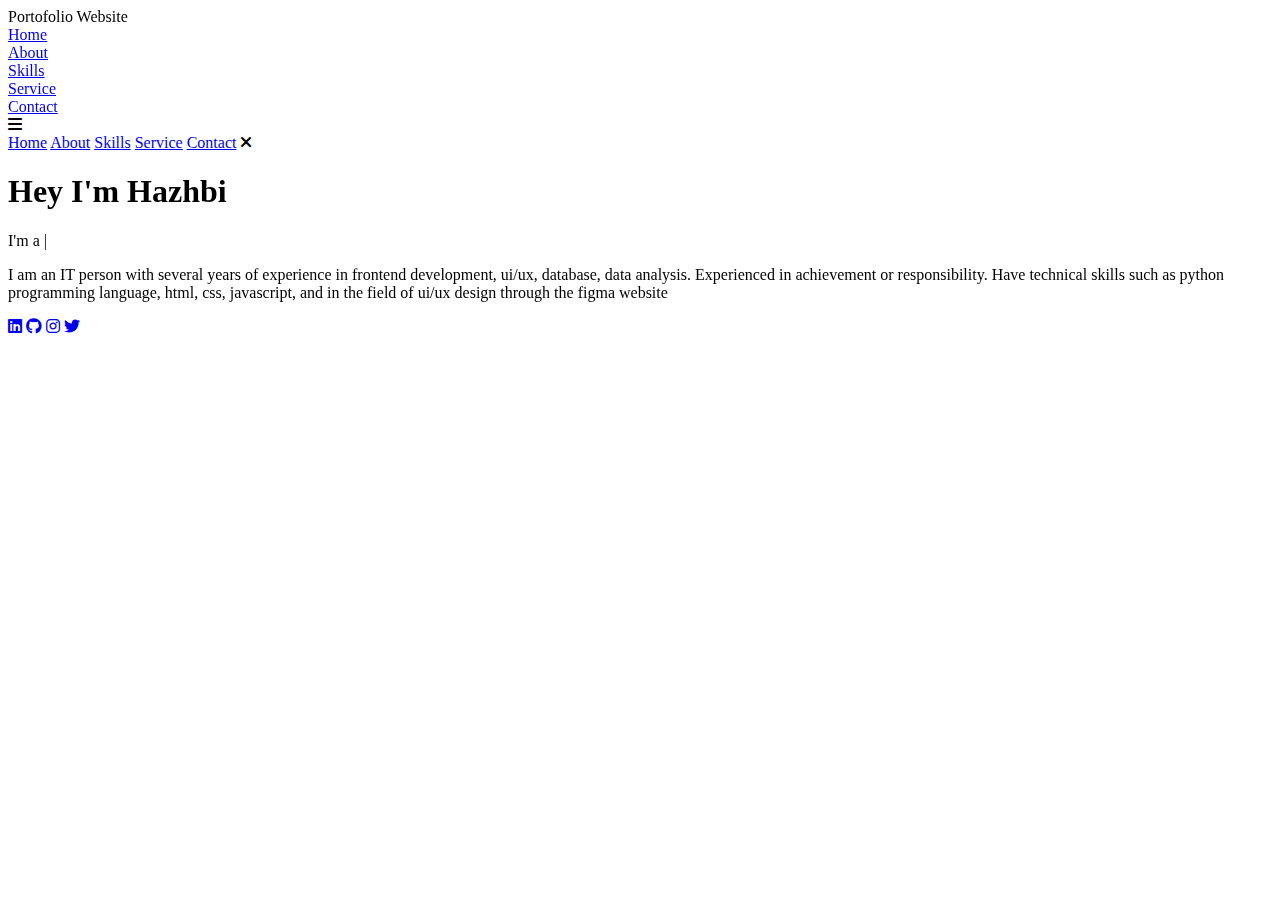
==== index.html @ 10f6b465 "Add files via upload" ====
<!-- Subscrbe YouTube Tamzidan Mahdiyin  -->
<!DOCTYPE html>
<html lang="en">

<head>

    <!-- Pengaturan karakter encoding untuk mendukung semua karakter Unicode -->
    <meta charset="UTF-8">

    <!-- Pengaturan viewport untuk responsivitas pada perangkat mobile -->
    <meta name="viewport" content="width=device-width, initial-scale=1.0">

    <!-- 
      Import Font Awesome untuk ikon sosial media dan navigasi
      Versi 6.5.1 dipilih untuk fitur dan ikon terbaru 
    -->
    <link rel="stylesheet" href="https://cdnjs.cloudflare.com/ajax/libs/font-awesome/6.5.1/css/all.min.css">

    <!-- 
      Import AOS (Animate On Scroll) library
      Digunakan untuk membuat animasi scroll yang menarik 
    -->
    <link rel="stylesheet" href="https://unpkg.com/aos@next/dist/aos.css" />

    <!-- Import file CSS custom untuk styling tambahan -->
    <link rel="stylesheet" href="css/style.css">
    <title>Portfolio Website</title>
</head>

<body>

    <!-- 
      Navigation Section
      - Menggunakan sistem grid untuk layout
      - Includes logo dan menu navigasi
      - Responsive dengan hamburger menu untuk mobile 
    -->
    <nav>
        <div class="nav-container">

            <!-- 
              Logo dengan animasi zoom-in
              data-aos-duration: 1500ms untuk animasi yang smooth 
            -->
            <div class="logo" data-aos="zoom-in" data-aos-duration="1500">
                Portofolio <span>Website</span>
            </div>

            <!-- 
              Navigation Links
              - Menggunakan fade-up animation dengan delays bertingkat
              - Active class untuk halaman yang sedang aktif 
            -->
            <div class="links">
                <div class="link active" data-aos="fade-up" data-aos-duration="1500" data-aos-delay="100"><a
                        href="index.html">Home</a></div>
                <div class="link" data-aos="fade-up" data-aos-duration="1500" data-aos-delay="200"><a
                        href="about.html">About</a></div>
                <div class="link" data-aos="fade-up" data-aos-duration="1500" data-aos-delay="300"><a
                        href="skill.html">Skills</a></div>
                <div class="link" data-aos="fade-up" data-aos-duration="1500" data-aos-delay="400"><a
                        href="service.html">Service</a></div>
                <div class="link" data-aos="fade-up" data-aos-duration="1500" data-aos-delay="500"><a
                        href="contact.html">Contact</a></div>
            </div>
        </div>

        <!-- 
          Hamburger Menu Icon
          - Muncul pada tampilan mobile
          - Menggunakan Font Awesome icon
          - onClick handler untuk membuka menu 
        -->
        <i class="fa-solid fa-bars hamburg" onclick="hamburg()"></i>

        <!-- 
          Dropdown Menu untuk Mobile
          - Berisi link navigasi yang sama
          - Muncul ketika hamburger menu diklik
          - Includes tombol close (x) 
        -->
        <div class="dropdown">
            <div class="links">
                <a href="index.html">Home</a>
                <a href="about.html">About</a>
                <a href="skill.html">Skills</a>
                <a href="service.html">Service</a>
                <a href="contact.html">Contact</a>
                <i class="fa-solid fa-xmark cancel" onclick="cancel()"></i>
            </div>
        </div>
    </nav>

    <!-- 
      Main Content Section
      - Menggunakan grid untuk layout dua kolom
      - Includes teks intro dan gambar profil 
    -->
    <section>
        <div class="main-container">
            <!-- 
              Content Container
              - Berisi heading, typewriter effect, dan social links
              - Setiap elemen memiliki animasi AOS yang berbeda 
            -->
            <div class="content">
                <!-- Heading dengan fade-left animation -->
                <h1 data-aos="fade-left" data-aos-duration="1500" data-aos-delay="700">Hey I'm <span>Hazhbi</span>
                </h1>

                <!-- 
                  Typewriter Effect
                  - Menggunakan JavaScript untuk animasi ketik
                  - Fade-right animation untuk container 
                -->
                <div data-aos="fade-right" data-aos-duration="1500" data-aos-delay="900" class="typewriter">I'm a <span
                        class="typewriter-text"></span><label for="">|</label></div>

                <!-- Paragraf deskripsi dengan flip-down animation -->
                <p data-aos="flip-down" data-aos-duration="1500" data-aos-delay="1100">I am an IT person with 
                  several years of experience in frontend development, ui/ux, database, data analysis.
                  Experienced in achievement or responsibility. Have technical skills such as python programming 
                  language, html, css, javascript, and in the field of ui/ux design through the figma website</p>

                <!-- 
                  Social Media Links
                  - Menggunakan Font Awesome icons
                  - Fade-up animation dengan delays bertingkat 
                -->
                <div class="social-links">
                    <a href="#" data-aos="fade-up" data-aos-duration="1500" data-aos-delay="1300"><i
                            class="fa-brands fa-linkedin"></i></a>
                    <a href="https://github.com/Hazhbi" data-aos="fade-up" data-aos-duration="1500" data-aos-delay="1400"><i
                            class="fa-brands fa-github"></i></a>
                    <a href="#" data-aos="fade-up" data-aos-duration="1500" data-aos-delay="1500"><i
                            class="fa-brands fa-instagram"></i></a>
                    <a href="#" data-aos="fade-up" data-aos-duration="1500" data-aos-delay="1600"><i
                            class="fa-brands fa-twitter"></i></a>
                </div>

                <!-- 
                  Download CV Button
                  - Zoom-out animation dengan delay terpanjang
                  - Styling didefinisikan di CSS 
                -->
                <div class="btn" data-aos="zoom-out" data-aos-duration="1500" data-aos-delay="1800">
                </div>
            </div>

            <!-- 
              Image Container
              - Menggunakan zoom-in animation
              - Durasi lebih panjang (3000ms) untuk efek dramatic 
            -->
            <div class="image" data-aos="zoom-in" data-aos-duration="3000">
                <img src="img/miyabi.jpg" alt="">
            </div>
        </div>
    </section>

    <!-- 
      Script Imports
      - AOS library untuk animasi
      - Custom JavaScript untuk fungsionalitas tambahan 
    -->
    <script src="https://unpkg.com/aos@next/dist/aos.js"></script>
    <script>
        // Inisialisasi AOS dengan offset 0 untuk trigger tepat waktu
        AOS.init({ offset: 0, });
    </script>
    <script src="./js/script.js"></script>
</body>

</html>
<!-- Subscrbe YouTube Tamzidan Mahdiyin  -->
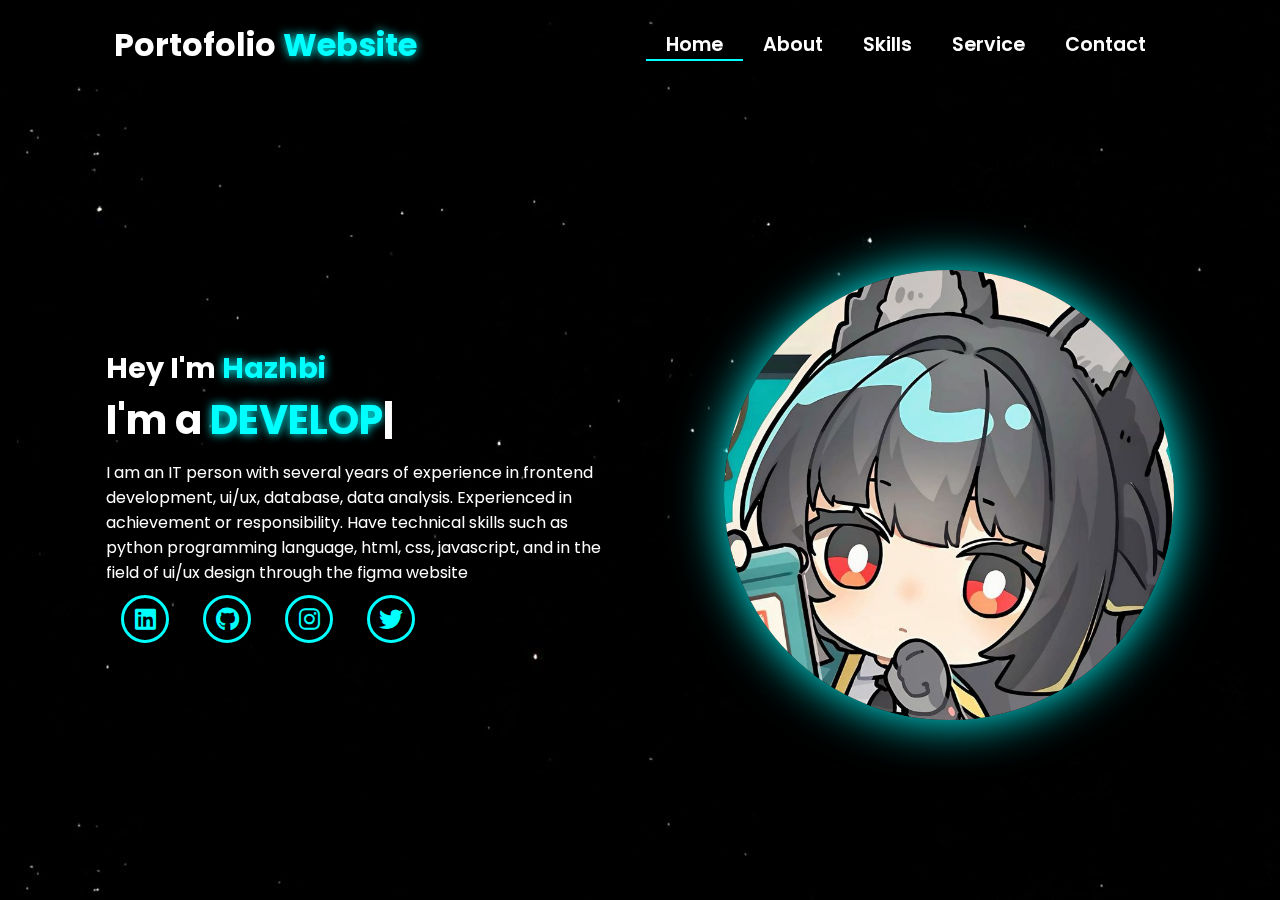
==== commit 92de15b2: "index.html" ====
--- a/index.html
+++ b/index.html
@@ -24,6 +24,7 @@
 
     <!-- Import file CSS custom untuk styling tambahan -->
     <link rel="stylesheet" href="css/style.css">
+    <link rel="icon" type="image/x-icon" href="img/icon.png">
     <title>Portfolio Website</title>
 </head>
 
@@ -172,4 +173,4 @@
 </body>
 
 </html>
-<!-- Subscrbe YouTube Tamzidan Mahdiyin  -->+<!-- Subscrbe YouTube Tamzidan Mahdiyin  -->
--- a/css/style.css
+++ b/css/style.css
@@ -0,0 +1,275 @@
+/* Modified from original */
+
+@import url("https://fonts.googleapis.com/css2?family=Poppins:wght@100;200;300;400;500;600&display=swap");
+
+* {
+  padding: 0;
+  margin: 0;
+  font-family: "Poppins", sans-serif;
+  box-sizing: border-box;
+}
+
+body {
+  width: 100%;
+  height: 100vh;
+  background-image: url("../img/background.jpg");
+  overflow: hidden;
+}
+
+nav {
+  width: 100%;
+  height: 10vh;
+  position: sticky;
+}
+
+.nav-container {
+  width: 100%;
+  height: 100%;
+  display: flex;
+  justify-content: space-around;
+  align-items: center;
+}
+
+.logo {
+  color: white;
+  font-size: 2rem;
+  font-weight: bold;
+}
+
+.logo span {
+  color: cyan; /* Changed to cyan */
+  text-shadow: 0 0 10px cyan; /* Changed to cyan */
+}
+
+.hamburg,
+.cancel {
+  cursor: pointer;
+  position: absolute;
+  right: 15px;
+  top: 10px;
+  color: white;
+  display: none;
+  font-size: clamp(2.5rem, 0.5rem + 5vw, 3rem);
+}
+
+.nav-container .links {
+  display: flex;
+}
+
+.nav-container .links a {
+  font-size: 1.2rem;
+  color: white;
+  margin: 0 20px;
+  text-decoration: none;
+  font-weight: 550;
+  transition: 0.3s linear;
+}
+
+.nav-container .links a:hover {
+  color: cyan; /* Changed to cyan */
+  border-bottom: 2px solid cyan; /* Changed to cyan */
+}
+
+.nav-container .links .active {
+  color: cyan; /* Changed to cyan */
+  border-bottom: 2px solid cyan; /* Changed to cyan */
+}
+
+.dropdown {
+  z-index: 100;
+  position: absolute;
+  top: 0;
+  transform: translateY(-500px);
+  width: 100%;
+  height: auto;
+  backdrop-filter: blur(4px) brightness(40%);
+  box-shadow: 0 0 20px black;
+  transition: 0.2s linear;
+}
+
+.dropdown .links a {
+  display: flex;
+  color: white;
+  text-decoration: none;
+  padding: 15px 0;
+  justify-content: center;
+  align-items: center;
+  transition: 0.2s linear;
+}
+
+.dropdown .links a:hover {
+  background-color: cyan; /* Changed to cyan */
+}
+
+section {
+  width: 100%;
+  height: 90vh;
+}
+
+.main-container {
+  width: 100%;
+  height: 100%;
+  display: flex;
+  justify-content: space-evenly;
+  align-items: center;
+}
+
+.main-container .content {
+  color: white;
+  width: 40%;
+  min-height: 100px;
+}
+
+.content h1 {
+  font-size: clamp(1rem, 1rem + 5vw, 1.8rem);
+}
+
+.content h1 span {
+  font-weight: 700;
+  text-shadow: 0 0 10px cyan; /* Changed to cyan */
+  color: cyan; /* Changed to cyan */
+}
+
+.content .typewriter {
+  font-size: clamp(1rem, 1rem + 5vw, 2.5rem);
+  font-weight: 700;
+}
+
+.typewriter span {
+  color: cyan; /* Changed to cyan */
+  text-shadow: 0 0 10px cyan; /* Changed to cyan */
+}
+
+.content p {
+  font-size: clamp(0, 4rem, 0.2rem + 9vw, 1rem);
+  margin: 10px 0;
+}
+
+.social-links i {
+  display: inline-flex;
+  justify-content: center;
+  align-items: center;
+  width: 3rem;
+  height: 3rem;
+  background-color: transparent;
+  border: 0.2rem solid cyan; /* Changed to cyan */
+  border-radius: 50%;
+  color: cyan; /* Changed to cyan */
+  margin: 0 15px;
+  font-size: 1.5rem;
+  transition: 0.2s linear;
+}
+
+.social-links i:hover {
+  scale: 1.3;
+  filter: drop-shadow(0 0 10px cyan); /* Changed to cyan */
+  color: white;
+  background-color: cyan; /* Changed to cyan */
+  -webkit-filter: drop-shadow(0 0 10px cyan); /* Changed to cyan */
+}
+
+.content button {
+  width: 50%;
+  height: 6vh;
+  margin: 30px;
+  background-color: rgb(0, 156, 180); /* You can change this to cyan if desired */
+  color: white;
+  border: none;
+  outline: none;
+  font-size: 120%;
+  font-weight: 700;
+  border-radius: 5px;
+  transition: 0.2s linear;
+}
+
+.content button:hover {
+  scale: 1.1;
+  color: cyan; /* Changed to cyan */
+  border: 2px solid cyan; /* Changed to cyan */
+  background-color: transparent;
+  font-weight: 700;
+  box-shadow: 0 0 40px 5px cyan; /* Changed to cyan */
+}
+
+.main-container .image {
+  width: 50vh;
+  height: 50vh;
+  border-radius: 100%;
+  overflow: hidden;
+  box-shadow: 0 0 50px cyan; /* Changed to cyan */
+}
+
+.main-container .image img {
+  width: 100%;
+  height: 100%;
+}
+
+.main-container .image:hover {
+  animation: animate 1.5s ease-in-out infinite;
+  -webkit-animation: animate 1.5s ease-in-out infinite;
+}
+
+@keyframes animate {
+  0% {
+    scale: 1;
+  }
+  50% {
+    scale: 1.05;
+  }
+  100% {
+    scale: 1;
+  }
+}
+
+@media (max-width: 884px) {
+  nav .logo {
+    position: absolute;
+    top: 16px;
+    left: 15px;
+    font-size: 1.5rem;
+  }
+
+  .main-container {
+    display: flex;
+    flex-direction: column-reverse;
+  }
+
+  .nav-container .links {
+    display: none;
+  }
+
+  .hamburg,
+  .cancel {
+    display: block;
+  }
+
+  .main-container .content {
+    width: 80%;
+  }
+  .social-links i {
+    width: 2.5rem;
+    height: 2.5rem;
+    font-size: 1.5rem;
+  }
+
+  .main-container .image {
+    z-index: -1;
+    width: 50%;
+    height: 80%;
+  }
+}
+
+@media (max-width: 440px) {
+  .main-container .image {
+    width: 60%;
+    height: 30%;
+  }
+
+  .main-container .content {
+    width: 80%;
+  }
+
+  .main-container button {
+    margin-top: 15px;
+  }
+}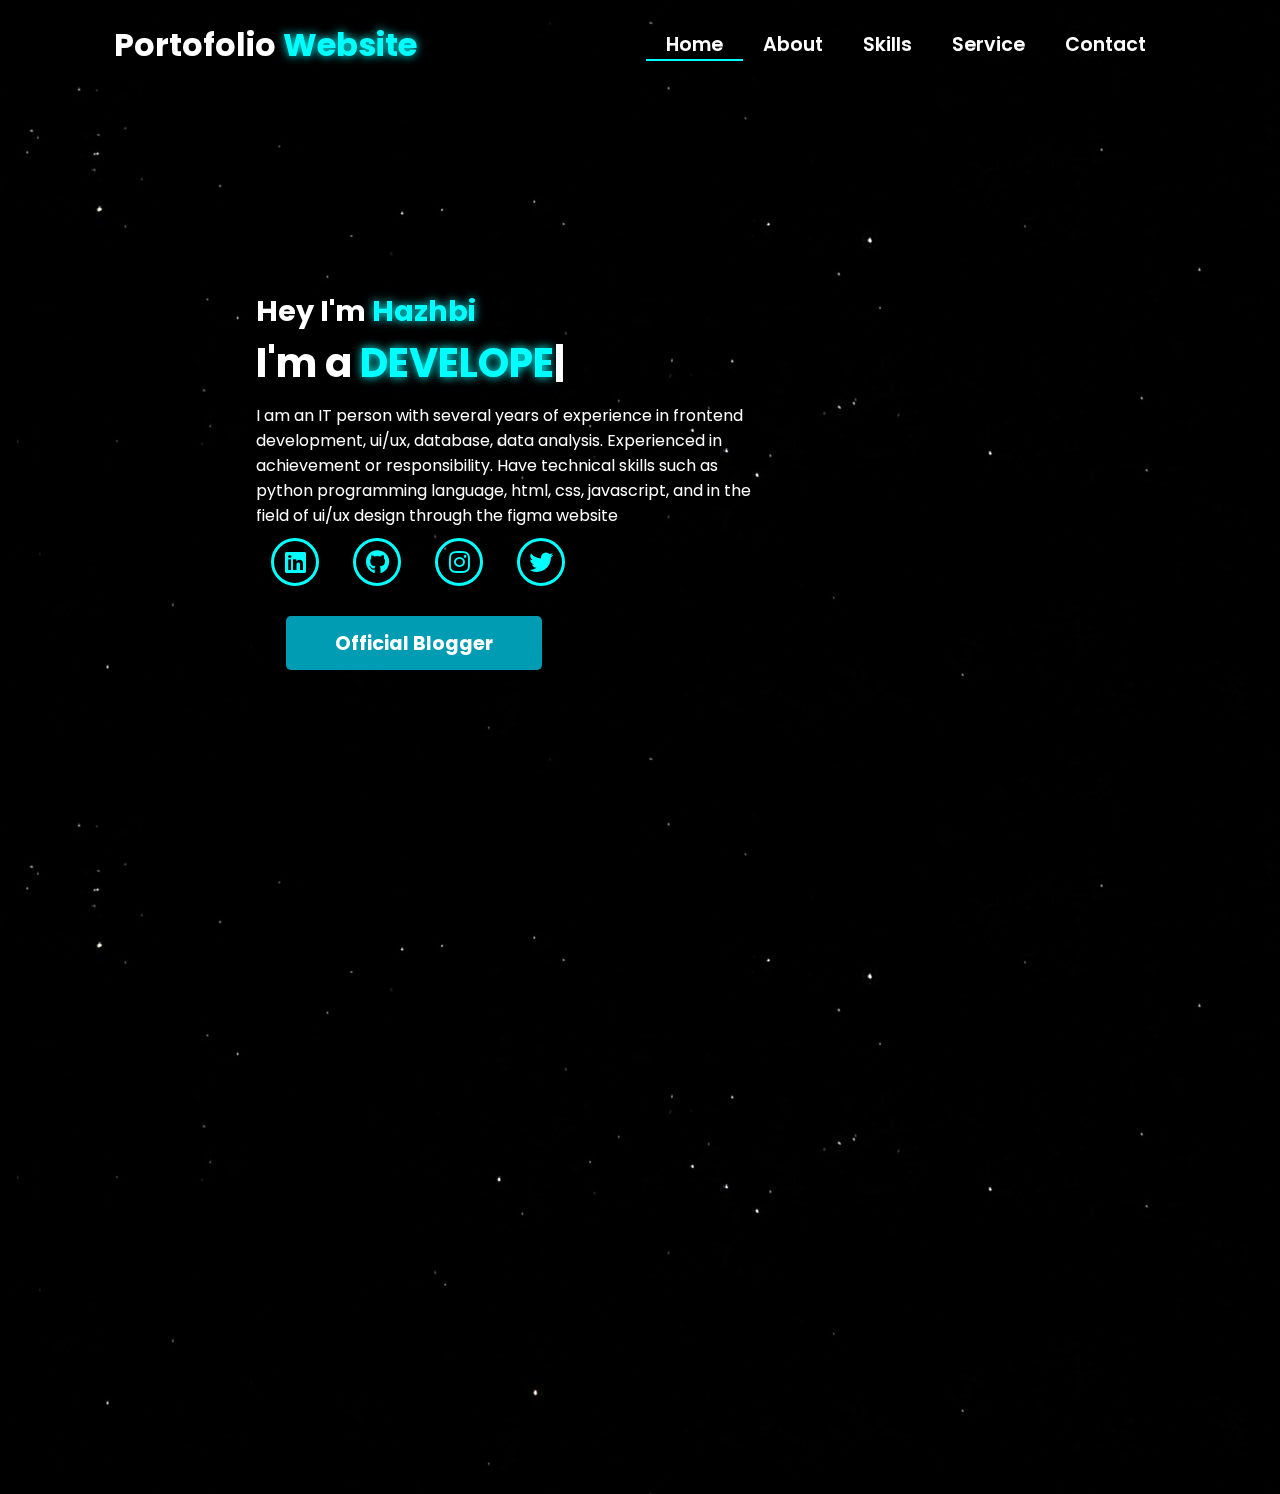
==== commit 6dbcbf56: "Update index.html" ====
--- a/index.html
+++ b/index.html
@@ -24,7 +24,7 @@
 
     <!-- Import file CSS custom untuk styling tambahan -->
     <link rel="stylesheet" href="css/style.css">
-    <link rel="icon" type="image/x-icon" href="img/icon.png">
+    <link rel="icon" type="image/x-icon" href="img/icon.jpg">
     <title>Portfolio Website</title>
 </head>
 
@@ -139,11 +139,12 @@
                             class="fa-brands fa-twitter"></i></a>
                 </div>
 
-                <!-- 
-                  Download CV Button
-                  - Zoom-out animation dengan delay terpanjang
-                  - Styling didefinisikan di CSS 
-                -->
+                  <div class="btn" data-aos="zoom-out" data-aos-duration="1500" data-aos-delay="1800">
+                    <a href="https://profilehazhbi.blogspot.com/"><button>Official Blogger</button></a>
+                </div>
+            </div>
+
+                
                 <div class="btn" data-aos="zoom-out" data-aos-duration="1500" data-aos-delay="1800">
                 </div>
             </div>
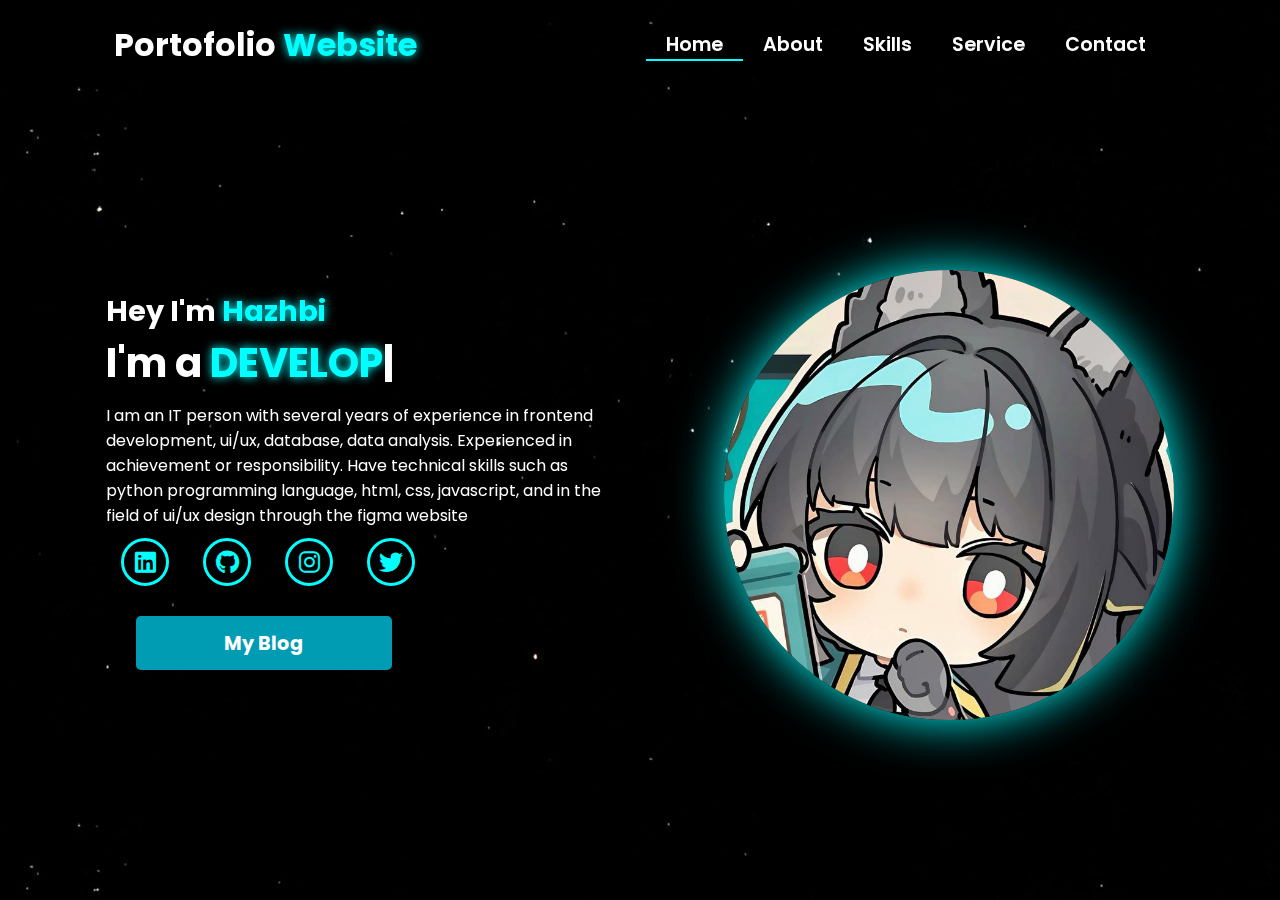
==== commit 8475daf1: "Update index.html" ====
--- a/index.html
+++ b/index.html
@@ -139,13 +139,13 @@
                             class="fa-brands fa-twitter"></i></a>
                 </div>
 
-                  <div class="btn" data-aos="zoom-out" data-aos-duration="1500" data-aos-delay="1800">
-                    <a href="https://profilehazhbi.blogspot.com/"><button>Official Blogger</button></a>
-                </div>
-            </div>
-
-                
+                   <!-- 
+                  Download CV Button
+                  - Zoom-out animation dengan delay terpanjang
+                  - Styling didefinisikan di CSS 
+                -->
                 <div class="btn" data-aos="zoom-out" data-aos-duration="1500" data-aos-delay="1800">
+                    <a href="CV Resume sailijar.pdf"><button>My Blog</button></a>
                 </div>
             </div>
 
